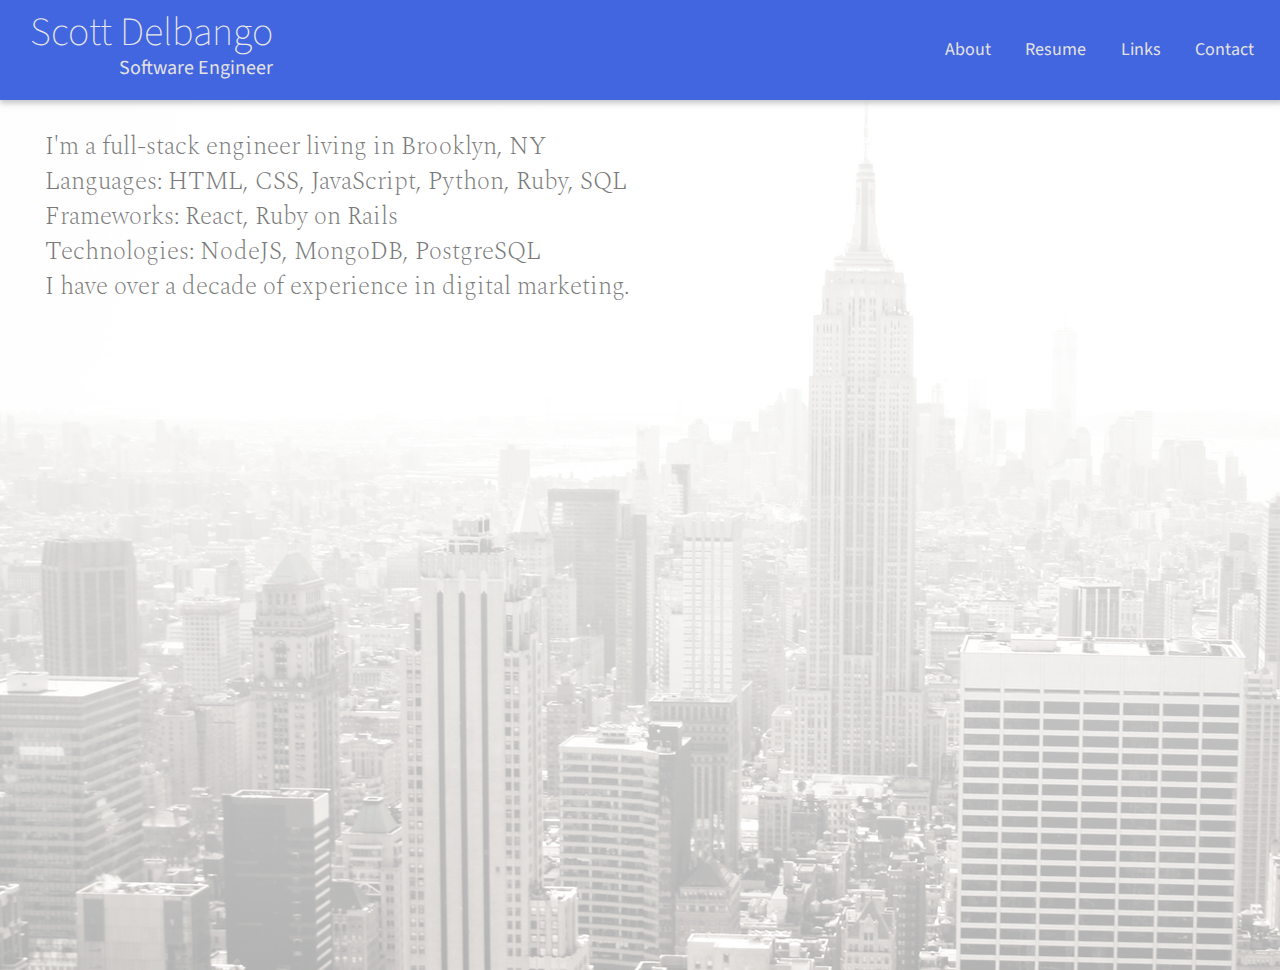
==== about.html @ d08ca5bb "Adding about" ====
<!DOCTYPE html>
<html lang="en">

<head>
  <meta charset="UTF-8">
  <meta name="viewport" content="width=device-width, initial-scale=1.0">
  <link rel="stylesheet" type="text/css" href="reset.css">
  <link rel="stylesheet" type="text/css" href="style.css">
  <title>About Me</title>
</head>

<body>
  <header class="header">
    <div class="head-container">
      <a href="index.html"><h1 class="marquee">Scott Delbango</h1></a>
      <span class="subhead">Software Engineer</span>
    </div>
    <nav class="nav-container">
      <ul class="nav">
        <li class="navlink"><a href="about.html">About</a></li>
        <li class="navlink"><a href="resume.pdf">Resume</a></li>
        <li class="navlink"><a href="links.html">Links</a></li>
        <li class="navlink"><a href="contact.html">Contact</a></li>
      </ul>
    </nav>
  </header>
  <main class="main">
    <div class="about-intro-container">
      <p class="intro">I'm a full-stack engineer living in Brooklyn, NY</p>
      <p class="intro">Languages: HTML, CSS, JavaScript, Python, Ruby, SQL</p>
      <p class="intro">Frameworks: React, Ruby on Rails</p>
      <p class="intro">Technologies: NodeJS, MongoDB, PostgreSQL</p>
      <p class="intro">I have over a decade of experience in digital marketing.</p>
    </div>
    <div class="languages">
      <ul>
        <li></li>
      </ul>
    </div>
    <div class="technologies">
      <ul>
        <li></li>
      </ul>
    </div>
    <div class="software">
      <ul>
        <li></li>
      </ul>
    </div>
  </main>
</body>

</html>
---- style.css ----
@import url('https://fonts.googleapis.com/css2?family=Source+Sans+Pro:wght@200;300;400&display=swap');@import url('https://fonts.googleapis.com/css2?family=Lora&family=Source+Sans+Pro:wght@200;300;400&family=Spectral:ital,wght@0,200;0,300;1,200&display=swap');

body {
  font-family: helvetica, sans-serif;
  line-height: 20px;
  background: linear-gradient( rgba(255, 255, 255, 0.9), rgba(255, 255, 255, 0.7) ), url('images/NYC.jpg');
  background-repeat: no-repeat;
  background-size: 150%;
}

body a {
  text-decoration: none;
  color: rgb(122, 122, 122);
  font-size: 18px;
  font-family: 'Source Sans Pro', sans-serif;
  font-weight: 400;
}

body a:hover {
  font-size: 25px;
  transition: .2s;
}

.header {
  height: 70px;
  width: 100%;
  margin: 0 0 15px 0;
  display: flex;
  align-items: center;
  justify-content: space-between;
  box-shadow: 0 3px 6px #88888883;
  padding: 15px;
  max-width: 98vw;
  background-color: rgb(65, 102, 224);
}

.head-container {
  display: flex;
  flex-direction: column;
}

.marquee {
  font-size: 40px;
  margin: 15px;
  font-weight: 200;
  font-family: 'Source Sans Pro', sans-serif;
  color: rgb(235, 233, 233);
}

.subhead {
  text-align: right;
  font-size: 20px;
  margin: 0 15px 15px 15px;
  font-family: 'Source Sans Pro', sans-serif;
  font-weight: 400;
  color: rgb(229, 226, 226);
}

.nav {
  list-style: none;
}

.navlink {
  font-family: 'Source Sans Pro', sans-serif;
  font-weight: 400;
  color: rgb(229, 226, 226);
  display: inline;
  margin: 0 15px;
}

.navlink a {
  color: rgb(229, 226, 226);
}

.main {
  margin: 15px;
}

.intro-container {
  margin: 30px;
}

.about-intro-container {
  margin: 30px;
  height: 90vh;
}

.note {
  font-style: italic;
  font-size: 18px;
}

.intro {
  font-family: 'Spectral', serif;
  font-weight: 200;
  color: rgb(122, 122, 122);
  line-height: 35px;
  font-size: 25px;
}

.work {
  margin: 30px;
  color: rgb(122, 122, 122);
  font-family: 'Spectral', serif;
  font-weight: 300;
  font-size: 20px;
}

.links {
  line-height: 35px;
  font-family: 'Source Sans Pro', sans-serif;
  font-weight: 400;
}

.links a {
  color: rgb(233, 231, 231);
}

.article {
  margin: 30px;
  padding: 25px;
  width: 45vw;
  border-radius: 10px;
  box-shadow: 0 3px 6px #88888883;
  background-color: rgba(65, 102, 224, .8);
}

.project-name {
  font-size: 30px;
  margin: 15px 0;
  color: rgb(235, 233, 233);
  font-weight: 200;
  font-family: 'Source Sans Pro', sans-serif;
}

.languages {
  color: rgb(233, 231, 231);
  font-family: 'Source Sans Pro', sans-serif;
  font-weight: 400;
}

.hidden-container {
  width: 0px;
  height: 0px;
  overflow: hidden;
}

.content-container {
  display: flex;
  width: 85vw;
  justify-content: space-between;
  align-items: center;
  margin: 15px;
}

.project-description {
  margin: 15px;
  width: 40vw;
  line-height: 35px;
  color: rgb(235, 233, 233);
  font-family: 'Spectral', serif;
  font-weight: 200;
  font-size: 22px;
}

.thumbnail-container {
  display: flex;
  justify-content: center;
  width: 40vw;
}

.thumbnail {
  width: 15vw;
  height: 15vw;
  margin: 15px;
  box-shadow: 3px 3px 6px rgba(0,0,0, .3);
}

.thumbnail:hover {
  width: 20vw;
  height: 20vw;
  transition: .2s;
}

.thumbnail-mobile {
  height: 15vw;
  width: auto;
  margin: 15px;
  box-shadow: 3px 3px 6px rgba(0,0,0, .3);
  border-radius: 1vw;
}

.thumbnail-mobile:hover {
  width: auto;
  height: 20vw;
  transition: .2s;
  border-radius: 1.2vw;
}

.article:hover {
  width: 90vw;
  transition: .2s;
}

.article:hover > .hidden-container {
  width: 85vw;
  height: auto;
  display: flex;
  flex-direction: column;
  transition: .25s;
}

.lightbox {
	display: none;
	position: fixed;
	z-index: 999;
	width: 100%;
	height: 100%;
	text-align: center;
	top: 0;
	left: 0;
	background: rgba(0,0,0,0.8);
}

.lightbox img {
	max-width: 90%;
	max-height: 80%;
	margin-top: 2%;
}

.lightbox:target {
	outline: none;
  display: block;
  animation: fadeIn ease 1s;
}

@keyframes fadeIn {
  0% {opacity:0;}
  100% {opacity:1;}
  }
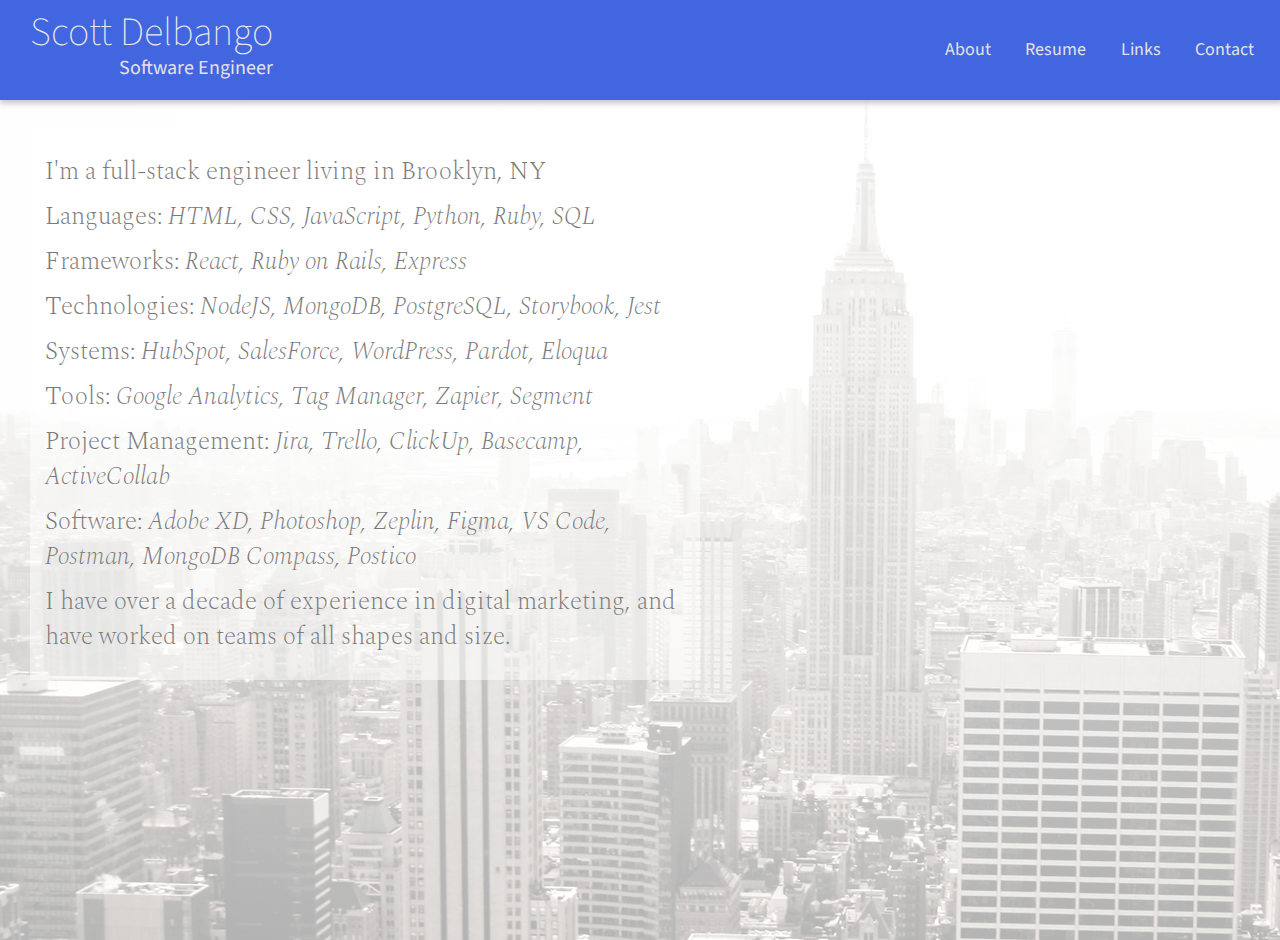
==== commit 7e39d626: "testing htaccess" ====
--- a/about.html
+++ b/about.html
@@ -12,25 +12,30 @@
 <body>
   <header class="header">
     <div class="head-container">
-      <a href="index.html"><h1 class="marquee">Scott Delbango</h1></a>
+      <a href="index"><h1 class="marquee">Scott Delbango</h1></a>
       <span class="subhead">Software Engineer</span>
     </div>
     <nav class="nav-container">
       <ul class="nav">
-        <li class="navlink"><a href="about.html">About</a></li>
-        <li class="navlink"><a href="resume.pdf">Resume</a></li>
-        <li class="navlink"><a href="links.html">Links</a></li>
-        <li class="navlink"><a href="contact.html">Contact</a></li>
+        <li class="navlink"><a href="about">About</a></li>
+        <li class="navlink"><a href="resume.pdf" target="_blank">Resume</a></li>
+        <li class="navlink"><a href="links">Links</a></li>
+        <li class="navlink"><a href="contact">Contact</a></li>
       </ul>
     </nav>
   </header>
-  <main class="main">
+  <main class="about-main">
     <div class="about-intro-container">
       <p class="intro">I'm a full-stack engineer living in Brooklyn, NY</p>
-      <p class="intro">Languages: HTML, CSS, JavaScript, Python, Ruby, SQL</p>
-      <p class="intro">Frameworks: React, Ruby on Rails</p>
-      <p class="intro">Technologies: NodeJS, MongoDB, PostgreSQL</p>
-      <p class="intro">I have over a decade of experience in digital marketing.</p>
+      <p class="intro">Languages: <span class="details">HTML, CSS, JavaScript, Python, Ruby, SQL</span></p>
+      <p class="intro">Frameworks: <span class="details">React, Ruby on Rails, Express</span></p>
+      <p class="intro">Technologies: <span class="details">NodeJS, MongoDB, PostgreSQL, Storybook, Jest</span></p>
+      <p class="intro">Systems: <span class="details">HubSpot, SalesForce, WordPress, Pardot, Eloqua</span></p>
+      <p class="intro">Tools: <span class="details">Google Analytics, Tag Manager, Zapier, Segment</span></p>
+      <p class="intro">Project Management: <span class="details">Jira, Trello, ClickUp, Basecamp, ActiveCollab</span></p>
+      <p class="intro">Software: <span class="details">Adobe XD, Photoshop, Zeplin, Figma, VS Code, Postman, MongoDB Compass, Postico</span></p>
+      
+      <p class="intro">I have over a decade of experience in digital marketing, and have worked on teams of all shapes and size.</p>
     </div>
     <div class="languages">
       <ul>
--- a/style.css
+++ b/style.css
@@ -1,4 +1,4 @@
-@import url('https://fonts.googleapis.com/css2?family=Source+Sans+Pro:wght@200;300;400&display=swap');@import url('https://fonts.googleapis.com/css2?family=Lora&family=Source+Sans+Pro:wght@200;300;400&family=Spectral:ital,wght@0,200;0,300;1,200&display=swap');
+@import url('https://fonts.googleapis.com/css2?family=Lora&family=Source+Sans+Pro:wght@200;300;400&family=Spectral:ital,wght@0,200;0,300;1,200&display=swap');
 
 body {
   font-family: helvetica, sans-serif;
@@ -82,7 +82,9 @@
 
 .about-intro-container {
   margin: 30px;
-  height: 90vh;
+  width: 50vw;
+  background-color: rgba(255,255,255, .5);
+  padding: 15px;
 }
 
 .note {
@@ -90,12 +92,35 @@
   font-size: 18px;
 }
 
+.about-main {
+  height: 90vh;
+}
+
+.links-links {
+  font-family: 'Spectral', serif;
+  font-weight: 200;
+  color: rgb(122, 122, 122);
+  line-height: 35px;
+  font-size: 25px;
+  margin: 10px 0;
+}
+
+.links-links:hover {
+  font-size: 35px;
+  transition: .2s;
+}
+
 .intro {
   font-family: 'Spectral', serif;
   font-weight: 200;
   color: rgb(122, 122, 122);
   line-height: 35px;
   font-size: 25px;
+  margin: 10px 0;
+}
+
+.details {
+  font-style: italic;
 }
 
 .work {
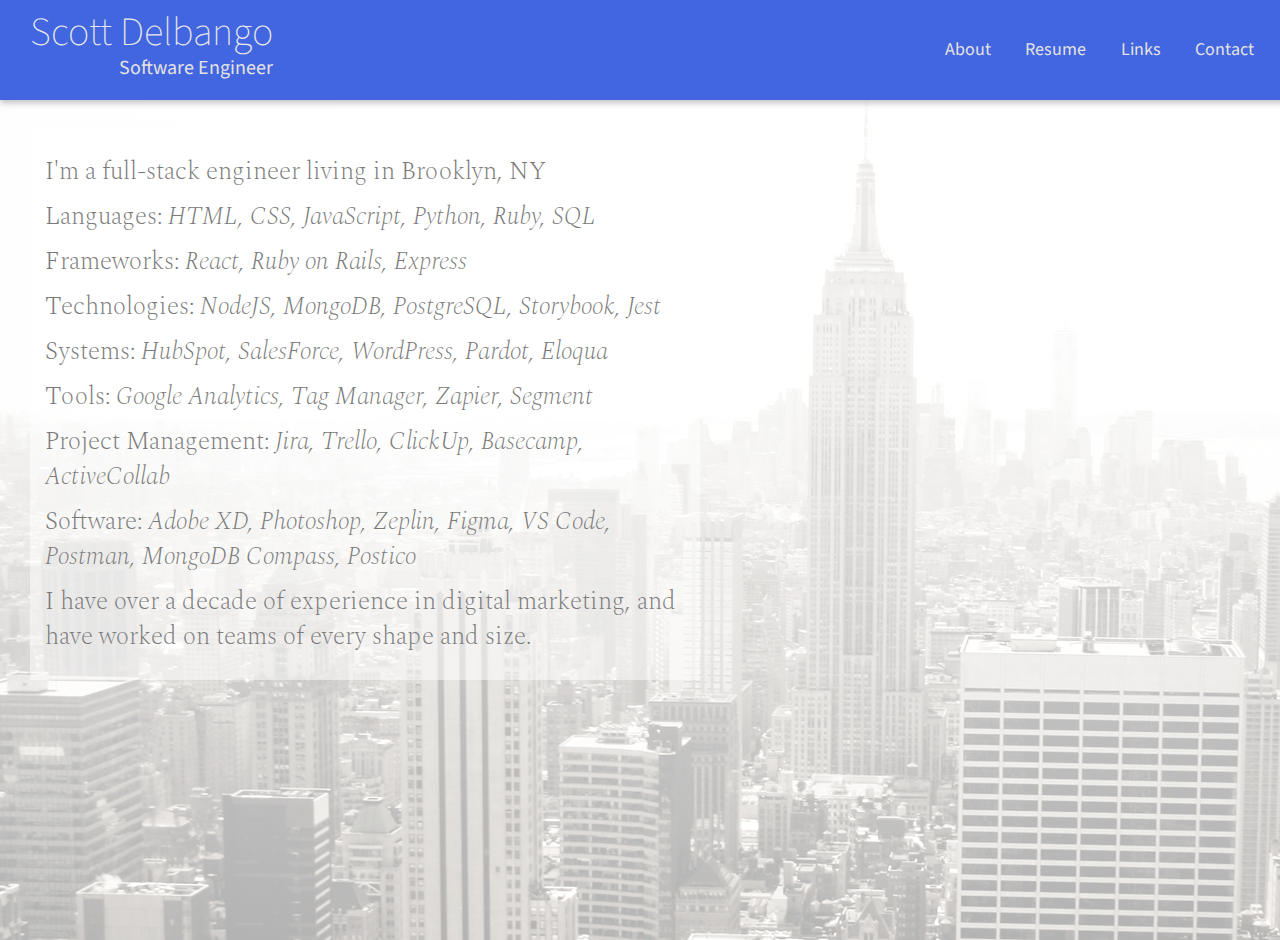
==== commit 77cc9668: "Edits to copy" ====
--- a/about.html
+++ b/about.html
@@ -12,7 +12,7 @@
 <body>
   <header class="header">
     <div class="head-container">
-      <a href="index"><h1 class="marquee">Scott Delbango</h1></a>
+      <a href="/"><h1 class="marquee">Scott Delbango</h1></a>
       <span class="subhead">Software Engineer</span>
     </div>
     <nav class="nav-container">
@@ -35,7 +35,7 @@
       <p class="intro">Project Management: <span class="details">Jira, Trello, ClickUp, Basecamp, ActiveCollab</span></p>
       <p class="intro">Software: <span class="details">Adobe XD, Photoshop, Zeplin, Figma, VS Code, Postman, MongoDB Compass, Postico</span></p>
       
-      <p class="intro">I have over a decade of experience in digital marketing, and have worked on teams of all shapes and size.</p>
+      <p class="intro">I have over a decade of experience in digital marketing, and have worked on teams of every shape and size.</p>
     </div>
     <div class="languages">
       <ul>
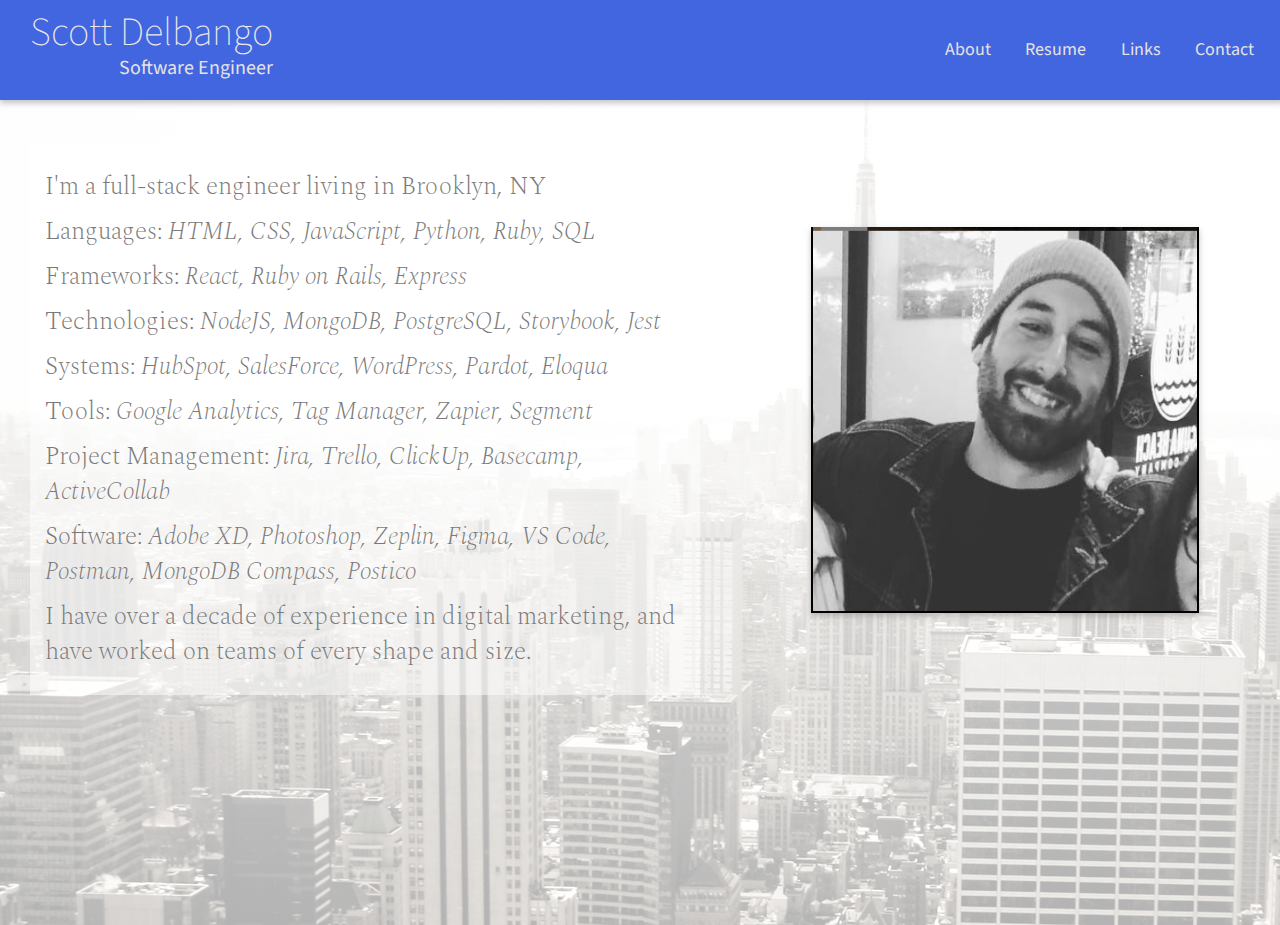
==== commit 8a80fc85: "photo added" ====
--- a/about.html
+++ b/about.html
@@ -12,7 +12,9 @@
 <body>
   <header class="header">
     <div class="head-container">
-      <a href="/"><h1 class="marquee">Scott Delbango</h1></a>
+      <a href="/">
+        <h1 class="marquee">Scott Delbango</h1>
+      </a>
       <span class="subhead">Software Engineer</span>
     </div>
     <nav class="nav-container">
@@ -25,32 +27,23 @@
     </nav>
   </header>
   <main class="about-main">
-    <div class="about-intro-container">
-      <p class="intro">I'm a full-stack engineer living in Brooklyn, NY</p>
-      <p class="intro">Languages: <span class="details">HTML, CSS, JavaScript, Python, Ruby, SQL</span></p>
-      <p class="intro">Frameworks: <span class="details">React, Ruby on Rails, Express</span></p>
-      <p class="intro">Technologies: <span class="details">NodeJS, MongoDB, PostgreSQL, Storybook, Jest</span></p>
-      <p class="intro">Systems: <span class="details">HubSpot, SalesForce, WordPress, Pardot, Eloqua</span></p>
-      <p class="intro">Tools: <span class="details">Google Analytics, Tag Manager, Zapier, Segment</span></p>
-      <p class="intro">Project Management: <span class="details">Jira, Trello, ClickUp, Basecamp, ActiveCollab</span></p>
-      <p class="intro">Software: <span class="details">Adobe XD, Photoshop, Zeplin, Figma, VS Code, Postman, MongoDB Compass, Postico</span></p>
-      
-      <p class="intro">I have over a decade of experience in digital marketing, and have worked on teams of every shape and size.</p>
-    </div>
-    <div class="languages">
-      <ul>
-        <li></li>
-      </ul>
-    </div>
-    <div class="technologies">
-      <ul>
-        <li></li>
-      </ul>
-    </div>
-    <div class="software">
-      <ul>
-        <li></li>
-      </ul>
+    <div class="about-content-container">
+      <div class="about-intro-container">
+        <p class="intro">I'm a full-stack engineer living in Brooklyn, NY</p>
+        <p class="intro">Languages: <span class="details">HTML, CSS, JavaScript, Python, Ruby, SQL</span></p>
+        <p class="intro">Frameworks: <span class="details">React, Ruby on Rails, Express</span></p>
+        <p class="intro">Technologies: <span class="details">NodeJS, MongoDB, PostgreSQL, Storybook, Jest</span></p>
+        <p class="intro">Systems: <span class="details">HubSpot, SalesForce, WordPress, Pardot, Eloqua</span></p>
+        <p class="intro">Tools: <span class="details">Google Analytics, Tag Manager, Zapier, Segment</span></p>
+        <p class="intro">Project Management: <span class="details">Jira, Trello, ClickUp, Basecamp, ActiveCollab</span>
+        </p>
+        <p class="intro">Software: <span class="details">Adobe XD, Photoshop, Zeplin, Figma, VS Code, Postman, MongoDB
+            Compass, Postico</span></p>
+
+        <p class="intro">I have over a decade of experience in digital marketing, and have worked on teams of every
+          shape and size.</p>
+      </div>
+      <img src="images/Scott.png" class="bio-image" />
     </div>
   </main>
 </body>
--- a/style.css
+++ b/style.css
@@ -87,6 +87,16 @@
   padding: 15px;
 }
 
+.bio-image {
+  height: 30vw;
+  width: 30vw;
+  margin: auto;
+  border-bottom: 2px solid black;
+  border-right: 2px solid black;
+  border-left: 2px solid black;
+  box-shadow: 0 3px 6px #88888883;
+}
+
 .note {
   font-style: italic;
   font-size: 18px;
@@ -94,6 +104,10 @@
 
 .about-main {
   height: 90vh;
+}
+
+.about-content-container {
+  display: flex;
 }
 
 .links-links {
